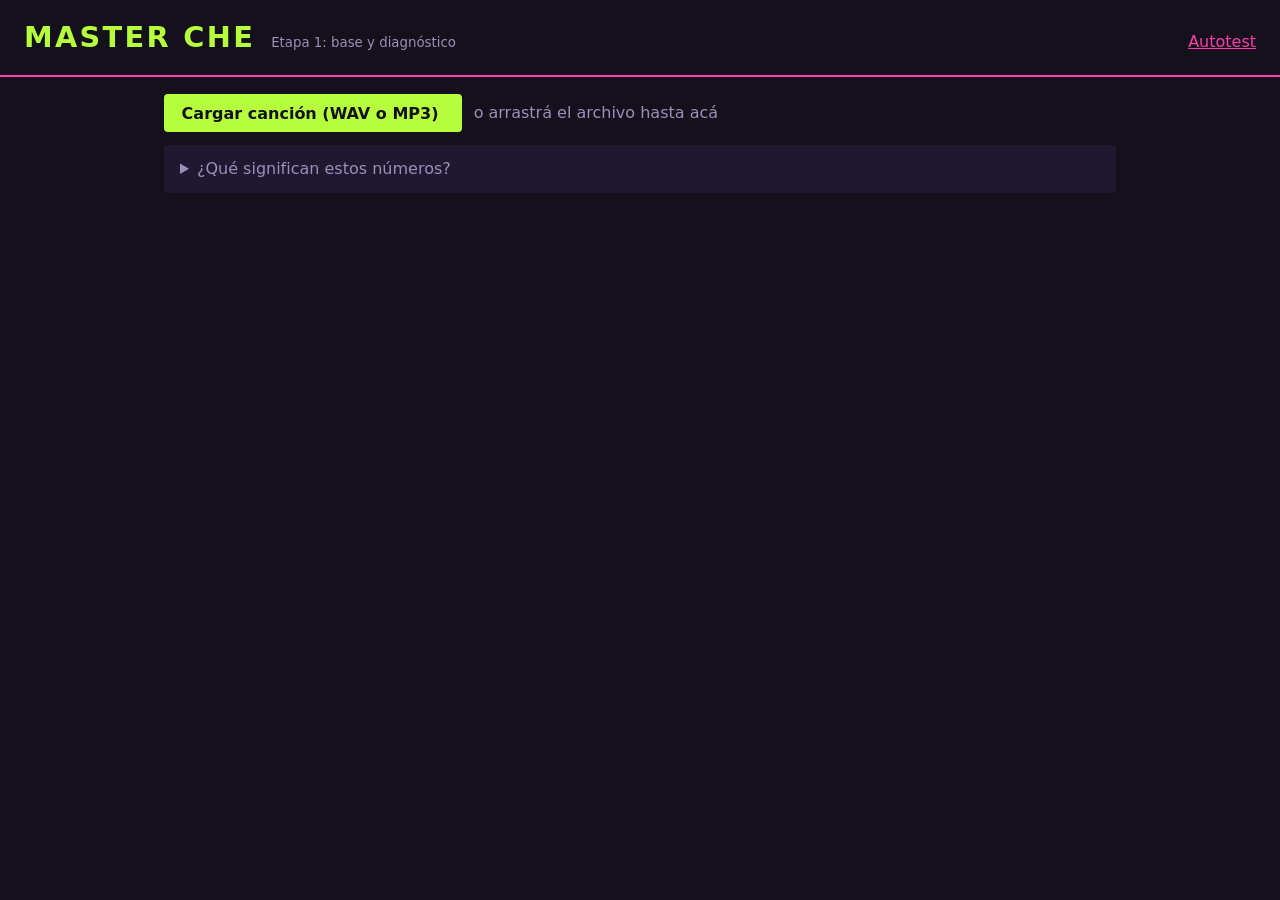
==== index.html @ 333bfa14 "Add files via upload" ====
<!doctype html>
<html lang="es">
<head>
<meta charset="utf-8">
<meta name="viewport" content="width=device-width,initial-scale=1">
<title>MASTER CHE</title>
<link rel="stylesheet" href="style.css">
</head>
<body>
<header>
  <h1>MASTER CHE</h1>
  <small>Etapa 1: base y diagnóstico</small>
  <a href="selftest.html">Autotest</a>
</header>
<main id="drop">
  <section>
    <label class="btn">Cargar canción (WAV o MP3)
      <input id="file" type="file" accept=".wav,.mp3,audio/wav,audio/mpeg" hidden>
    </label>
    <span id="name">o arrastrá el archivo hasta acá</span>
  </section>
  <section id="player" hidden>
    <button id="play" type="button">Reproducir</button>
    <span id="time">0:00 / 0:00</span>
    <div id="wavebox"><canvas id="wave"></canvas><div id="head"></div></div>
    <dl id="info"></dl>
  </section>
  <details>
    <summary>¿Qué significan estos números?</summary>
    <p><b>dBFS</b>: escala del audio digital. 0 dBFS es el máximo posible; cuanto más negativo, más bajo suena. Por ejemplo, −6 dBFS es la mitad de amplitud.</p>
    <p><b>Pico</b>: la muestra más alta de la canción. Cerca de 0 deja poco margen para procesar.</p>
    <p><b>RMS</b>: nivel medio de toda la canción. Se parece a "qué tan fuerte suena en promedio".</p>
    <p><b>Muestras en el tope</b>: cuántas muestras tocan el máximo. Si son muchas, es probable que haya clipping (recorte, distorsión digital).</p>
    <p>Tu archivo original nunca se modifica: todo ocurre en la memoria del navegador.</p>
  </details>
</main>
<script type="module" src="main.js"></script>
</body>
</html>
---- style.css ----
:root {
  --bg: #14101c; --bg2: #1f1830; --fg: #efeaff; --muted: #9a90b8;
  --accent: #b6ff3c; --accent2: #ff3cac; --bad: #ff5a5a; --warn: #ffc83c;
  --font: system-ui, "Segoe UI", sans-serif;
}
* { box-sizing: border-box; }
body { margin: 0; background: var(--bg); color: var(--fg); font: 16px/1.5 var(--font); }
header { display: flex; gap: 1rem; align-items: baseline; padding: 1rem 1.5rem; border-bottom: 2px solid var(--accent2); }
h1 { margin: 0; font-size: 1.8rem; letter-spacing: .08em; color: var(--accent); }
header small { color: var(--muted); flex: 1; }
a { color: var(--accent2); }
main { max-width: 1000px; margin: 0 auto; padding: 1.5rem; display: grid; gap: 1.25rem; }
.btn, button { background: var(--accent); color: #14101c; border: 0; padding: .6rem 1.1rem; font: inherit; font-weight: 700; cursor: pointer; border-radius: 4px; }
.btn:focus-within, button:focus-visible { outline: 3px solid var(--accent2); outline-offset: 2px; }
#name, #time { color: var(--muted); margin-left: .75rem; }
#wavebox { position: relative; margin: 1rem 0; cursor: pointer; }
#wave { width: 100%; height: 180px; display: block; border-radius: 4px; }
#head { position: absolute; top: 0; bottom: 0; width: 2px; background: var(--accent2); left: 0; pointer-events: none; }
dl { display: grid; grid-template-columns: max-content 1fr; gap: .3rem 1.25rem; margin: 0; }
dt { color: var(--muted); } dd { margin: 0; font-variant-numeric: tabular-nums; }
details { background: var(--bg2); padding: .75rem 1rem; border-radius: 4px; color: var(--muted); }
#drop.over { outline: 3px dashed var(--accent); }
ul#out { list-style: none; padding: 0; display: grid; gap: .5rem; }
#out li { background: var(--bg2); padding: .6rem .9rem; border-left: 5px solid var(--muted); }
#out .ok { border-color: var(--accent); } #out .bad { border-color: var(--bad); } #out .warn { border-color: var(--warn); }
@media (prefers-reduced-motion: reduce) { * { transition: none !important; } }
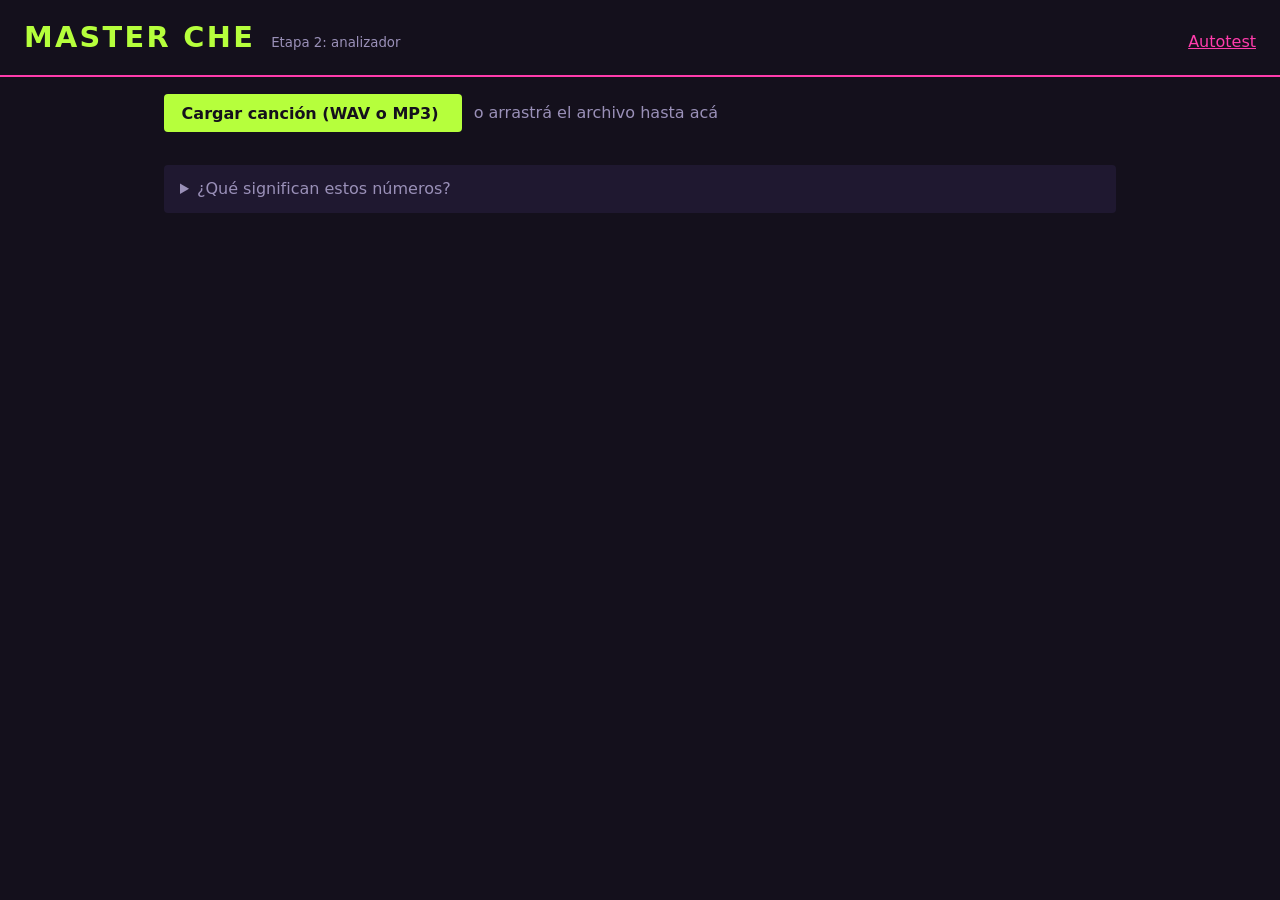
==== commit e596f337: "Add files via upload" ====
--- a/index.html
+++ b/index.html
@@ -9,7 +9,7 @@
 <body>
 <header>
   <h1>MASTER CHE</h1>
-  <small>Etapa 1: base y diagnóstico</small>
+  <small>Etapa 2: analizador</small>
   <a href="selftest.html">Autotest</a>
 </header>
 <main id="drop">
@@ -25,6 +25,7 @@
     <div id="wavebox"><canvas id="wave"></canvas><div id="head"></div></div>
     <dl id="info"></dl>
   </section>
+  <section id="analysis"></section>
   <details>
     <summary>¿Qué significan estos números?</summary>
     <p><b>dBFS</b>: escala del audio digital. 0 dBFS es el máximo posible; cuanto más negativo, más bajo suena. Por ejemplo, −6 dBFS es la mitad de amplitud.</p>
--- a/style.css
+++ b/style.css
@@ -24,3 +24,10 @@
 #out li { background: var(--bg2); padding: .6rem .9rem; border-left: 5px solid var(--muted); }
 #out .ok { border-color: var(--accent); } #out .bad { border-color: var(--bad); } #out .warn { border-color: var(--warn); }
 @media (prefers-reduced-motion: reduce) { * { transition: none !important; } }
+h2, h3 { margin: 1rem 0 .4rem; } h3 { font-size: 1rem; color: var(--accent2); }
+.hint { color: var(--muted); display: block; font-size: .8rem; }
+#analysis dl { grid-template-columns: max-content 1fr; }
+.bar { display: grid; grid-template-columns: 14rem 1fr 4.5rem; gap: .75rem; align-items: center; margin: .25rem 0; }
+.bar i { display: block; height: 14px; background: var(--accent); border-radius: 2px; }
+.bar b { text-align: right; font-weight: 400; font-variant-numeric: tabular-nums; }
+@media (max-width: 640px) { .bar { grid-template-columns: 1fr 4.5rem; } .bar i { grid-column: 1 / 3; } }
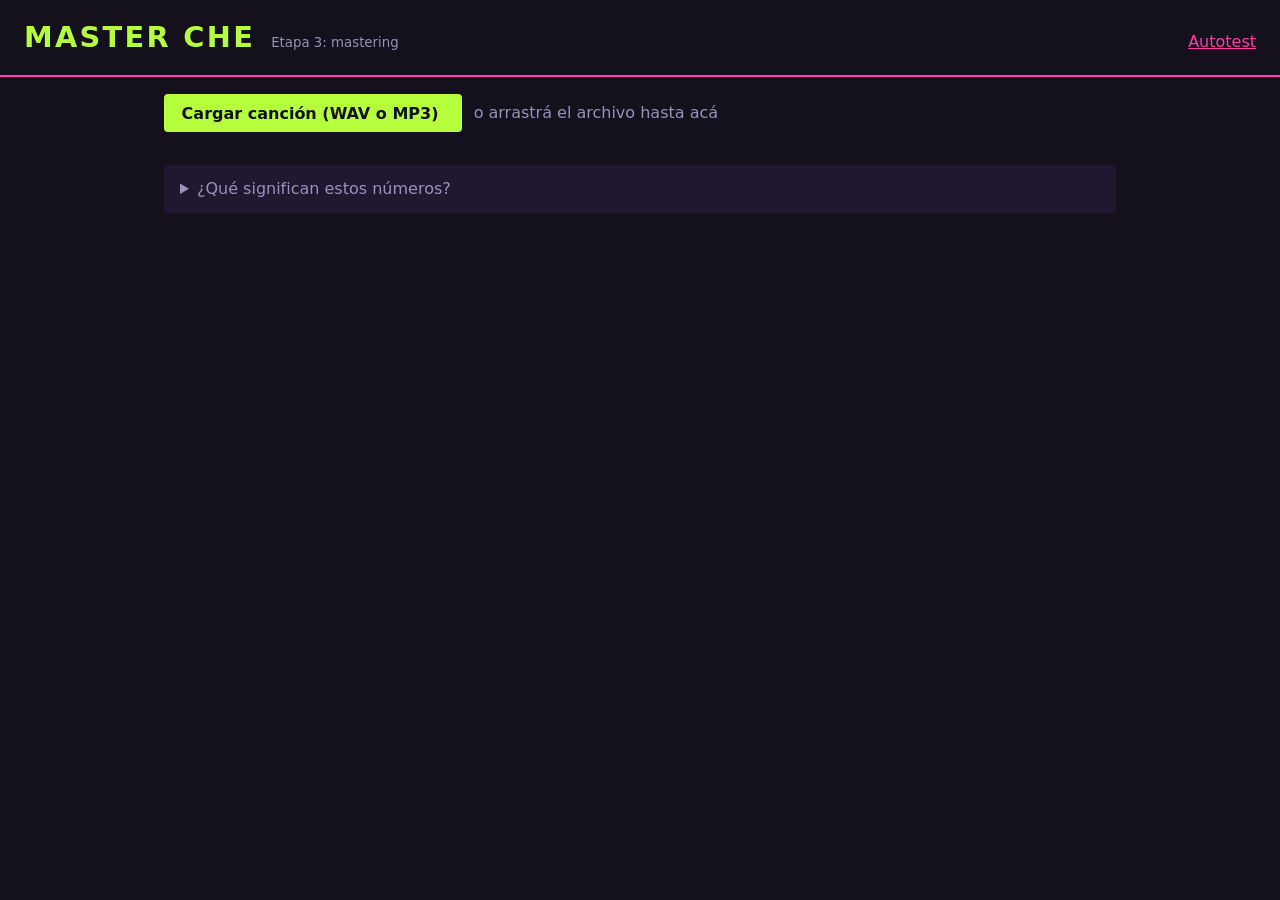
==== commit 470e9fad: "Add files via upload" ====
--- a/index.html
+++ b/index.html
@@ -9,7 +9,7 @@
 <body>
 <header>
   <h1>MASTER CHE</h1>
-  <small>Etapa 2: analizador</small>
+  <small>Etapa 3: mastering</small>
   <a href="selftest.html">Autotest</a>
 </header>
 <main id="drop">
@@ -26,6 +26,7 @@
     <dl id="info"></dl>
   </section>
   <section id="analysis"></section>
+  <section id="mastering" hidden></section>
   <details>
     <summary>¿Qué significan estos números?</summary>
     <p><b>dBFS</b>: escala del audio digital. 0 dBFS es el máximo posible; cuanto más negativo, más bajo suena. Por ejemplo, −6 dBFS es la mitad de amplitud.</p>
--- a/style.css
+++ b/style.css
@@ -31,3 +31,10 @@
 .bar i { display: block; height: 14px; background: var(--accent); border-radius: 2px; }
 .bar b { text-align: right; font-weight: 400; font-variant-numeric: tabular-nums; }
 @media (max-width: 640px) { .bar { grid-template-columns: 1fr 4.5rem; } .bar i { grid-column: 1 / 3; } }
+.ctl { display: grid; grid-template-columns: 15rem 1fr 6.5rem; gap: .75rem; align-items: center; margin: .2rem 0; }
+.ctl input { accent-color: var(--accent); width: 100%; } .ctl b { text-align: right; font-weight: 400; font-variant-numeric: tabular-nums; }
+.bar2 { display: flex; flex-wrap: wrap; gap: .6rem; align-items: center; margin: .75rem 0; }
+button.sec { background: var(--bg2); color: var(--fg); outline: 1px solid var(--muted); } button:disabled { opacity: .5; cursor: wait; }
+.chk { color: var(--muted); } select { font: inherit; padding: .5rem; background: var(--bg2); color: var(--fg); border: 1px solid var(--muted); border-radius: 4px; }
+table.cmp { border-collapse: collapse; width: 100%; max-width: 640px; font-variant-numeric: tabular-nums; } .cmp th, .cmp td { text-align: right; padding: .3rem .6rem; border-bottom: 1px solid var(--bg2); } .cmp th:first-child, .cmp td:first-child { text-align: left; color: var(--muted); }
+@media (max-width: 640px) { .ctl { grid-template-columns: 1fr 6.5rem; } .ctl input { grid-column: 1 / 3; } }
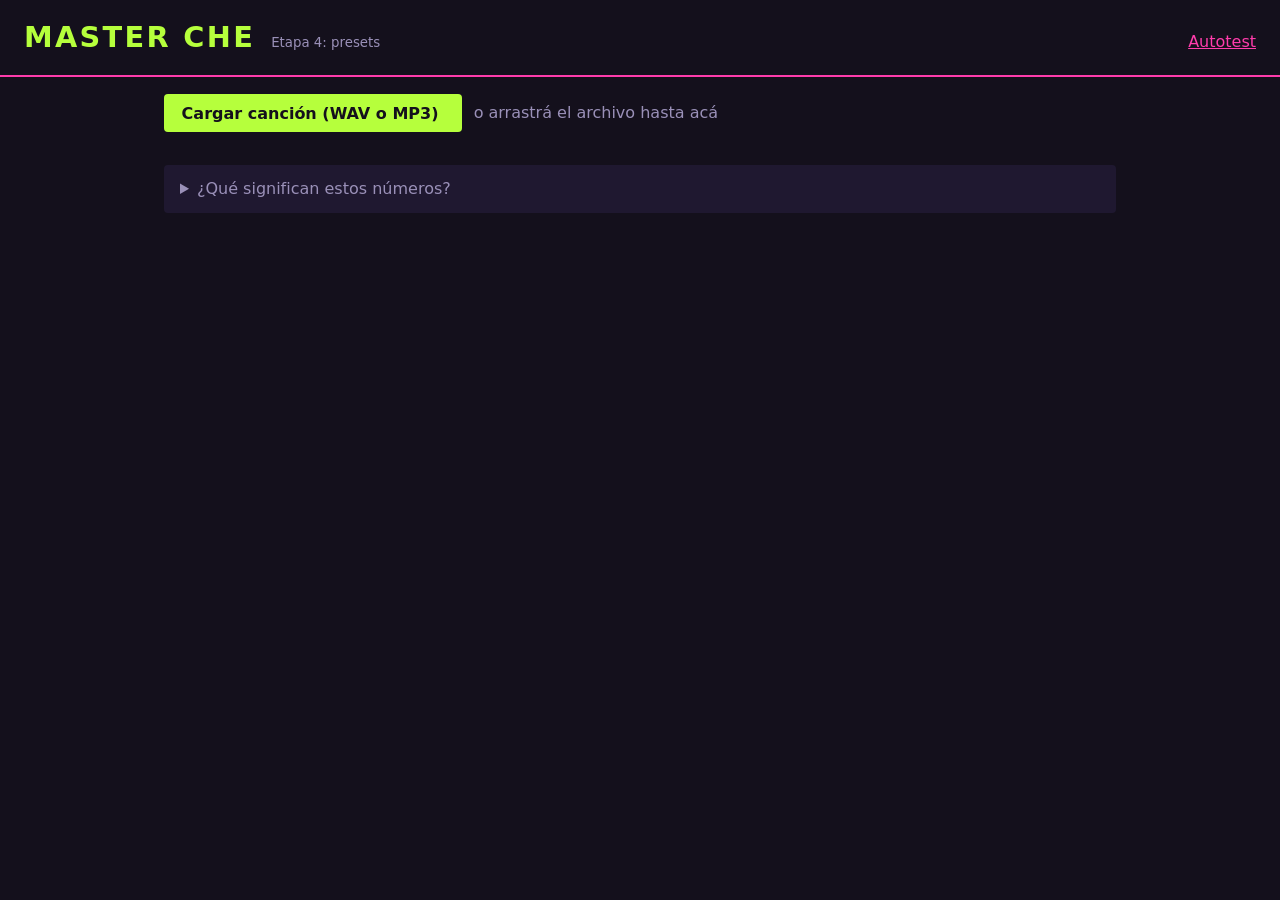
==== commit 5e83a69f: "Add files via upload" ====
--- a/index.html
+++ b/index.html
@@ -9,7 +9,7 @@
 <body>
 <header>
   <h1>MASTER CHE</h1>
-  <small>Etapa 3: mastering</small>
+  <small>Etapa 4: presets</small>
   <a href="selftest.html">Autotest</a>
 </header>
 <main id="drop">
--- a/style.css
+++ b/style.css
@@ -38,3 +38,4 @@
 .chk { color: var(--muted); } select { font: inherit; padding: .5rem; background: var(--bg2); color: var(--fg); border: 1px solid var(--muted); border-radius: 4px; }
 table.cmp { border-collapse: collapse; width: 100%; max-width: 640px; font-variant-numeric: tabular-nums; } .cmp th, .cmp td { text-align: right; padding: .3rem .6rem; border-bottom: 1px solid var(--bg2); } .cmp th:first-child, .cmp td:first-child { text-align: left; color: var(--muted); }
 @media (max-width: 640px) { .ctl { grid-template-columns: 1fr 6.5rem; } .ctl input { grid-column: 1 / 3; } }
+#mastering select { min-width: 16rem; }
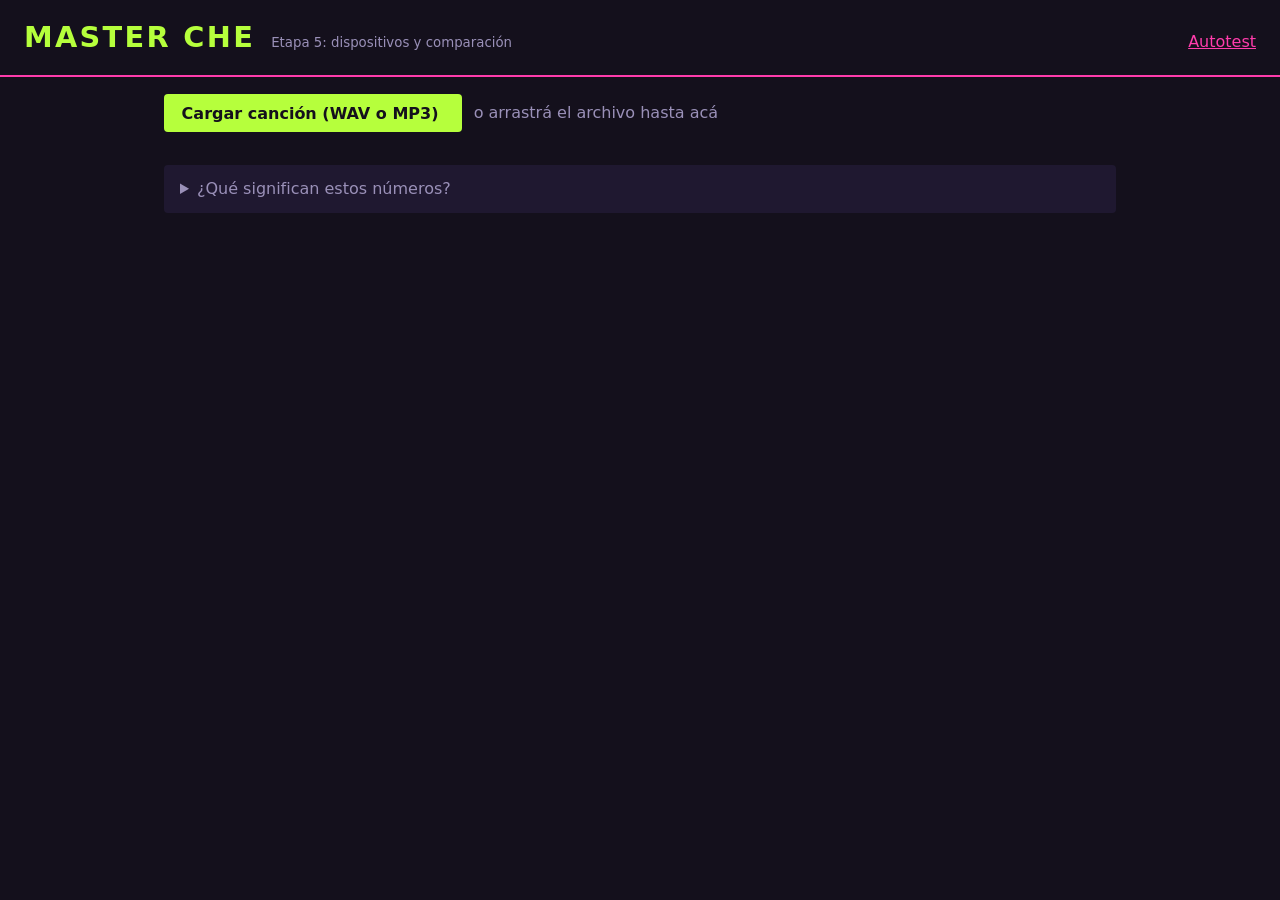
==== commit 042a0f70: "Add files via upload" ====
--- a/index.html
+++ b/index.html
@@ -9,7 +9,7 @@
 <body>
 <header>
   <h1>MASTER CHE</h1>
-  <small>Etapa 4: presets</small>
+  <small>Etapa 5: dispositivos y comparación</small>
   <a href="selftest.html">Autotest</a>
 </header>
 <main id="drop">
@@ -25,8 +25,9 @@
     <div id="wavebox"><canvas id="wave"></canvas><div id="head"></div></div>
     <dl id="info"></dl>
   </section>
+  <section id="compare" hidden></section>
+  <section id="mastering" hidden></section>
   <section id="analysis"></section>
-  <section id="mastering" hidden></section>
   <details>
     <summary>¿Qué significan estos números?</summary>
     <p><b>dBFS</b>: escala del audio digital. 0 dBFS es el máximo posible; cuanto más negativo, más bajo suena. Por ejemplo, −6 dBFS es la mitad de amplitud.</p>
--- a/style.css
+++ b/style.css
@@ -36,6 +36,7 @@
 .bar2 { display: flex; flex-wrap: wrap; gap: .6rem; align-items: center; margin: .75rem 0; }
 button.sec { background: var(--bg2); color: var(--fg); outline: 1px solid var(--muted); } button:disabled { opacity: .5; cursor: wait; }
 .chk { color: var(--muted); } select { font: inherit; padding: .5rem; background: var(--bg2); color: var(--fg); border: 1px solid var(--muted); border-radius: 4px; }
-table.cmp { border-collapse: collapse; width: 100%; max-width: 640px; font-variant-numeric: tabular-nums; } .cmp th, .cmp td { text-align: right; padding: .3rem .6rem; border-bottom: 1px solid var(--bg2); } .cmp th:first-child, .cmp td:first-child { text-align: left; color: var(--muted); }
+table.cmp { border-collapse: collapse; min-width: 560px; font-variant-numeric: tabular-nums; } .cmp th, .cmp td { text-align: right; padding: .3rem .6rem; border-bottom: 1px solid var(--bg2); } .cmp th:first-child, .cmp td:first-child { text-align: left; color: var(--muted); }
 @media (max-width: 640px) { .ctl { grid-template-columns: 1fr 6.5rem; } .ctl input { grid-column: 1 / 3; } }
 #mastering select { min-width: 16rem; }
+.scroll { overflow-x: auto; }
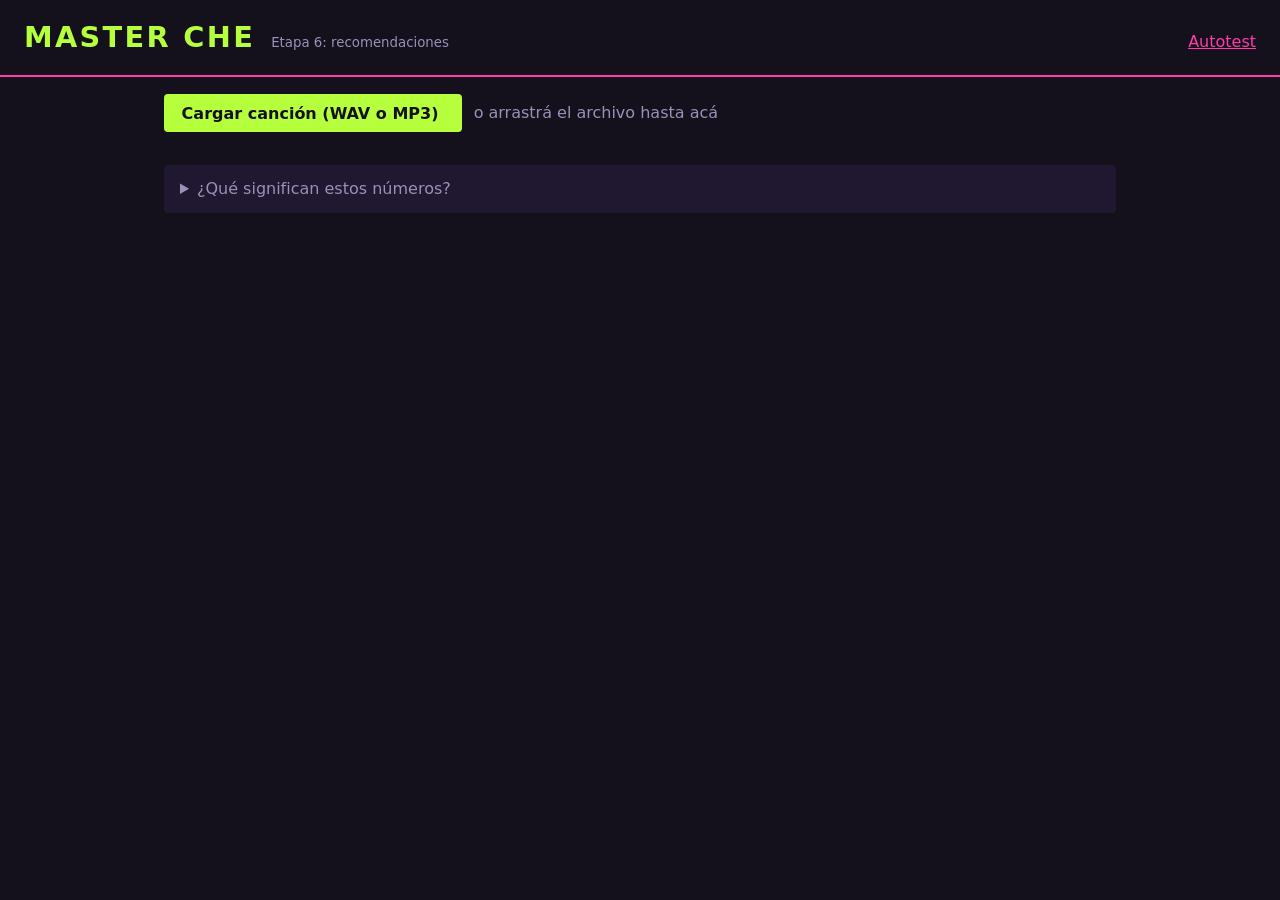
==== commit 51e93268: "Add files via upload" ====
--- a/index.html
+++ b/index.html
@@ -9,7 +9,7 @@
 <body>
 <header>
   <h1>MASTER CHE</h1>
-  <small>Etapa 5: dispositivos y comparación</small>
+  <small>Etapa 6: recomendaciones</small>
   <a href="selftest.html">Autotest</a>
 </header>
 <main id="drop">
--- a/style.css
+++ b/style.css
@@ -40,3 +40,5 @@
 @media (max-width: 640px) { .ctl { grid-template-columns: 1fr 6.5rem; } .ctl input { grid-column: 1 / 3; } }
 #mastering select { min-width: 16rem; }
 .scroll { overflow-x: auto; }
+.rec { background: var(--bg2); border-left: 5px solid var(--muted); padding: .6rem .9rem; margin: .6rem 0; } .rec.warn { border-color: var(--warn); } .rec.info { border-color: var(--accent2); }
+.rec p { margin: .25rem 0; } .rec .k { color: var(--muted); } .guide p { margin: .4rem 0; }
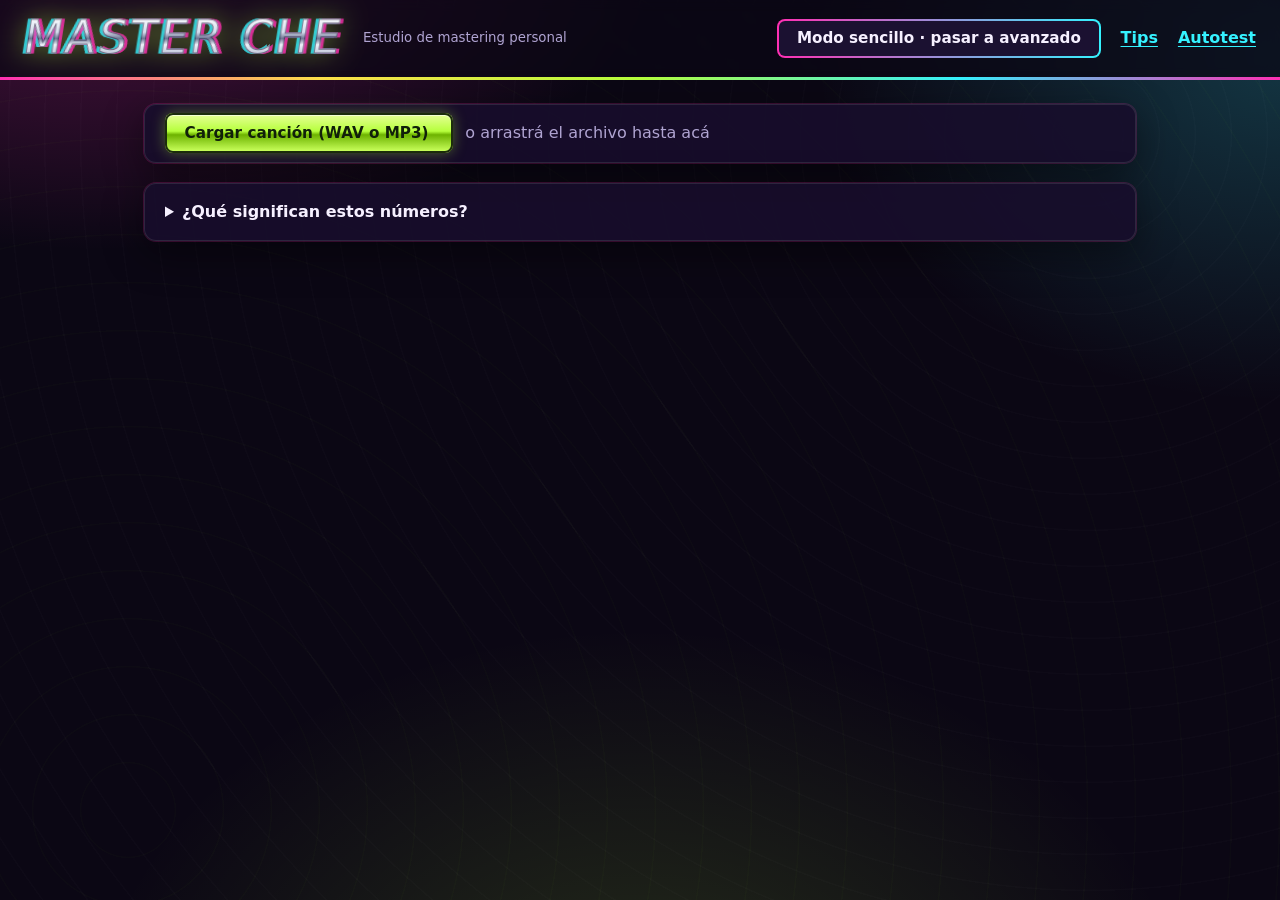
==== commit 5eb78377: "Add files via upload" ====
--- a/index.html
+++ b/index.html
@@ -9,7 +9,9 @@
 <body>
 <header>
   <h1>MASTER CHE</h1>
-  <small>Etapa 6: recomendaciones</small>
+  <small>Estudio de mastering personal</small>
+  <button id="mode" class="sec" type="button" title="Cambia entre el modo sencillo y el avanzado"></button>
+  <a href="tips.html">Tips</a>
   <a href="selftest.html">Autotest</a>
 </header>
 <main id="drop">
@@ -27,7 +29,7 @@
   </section>
   <section id="compare" hidden></section>
   <section id="mastering" hidden></section>
-  <section id="analysis"></section>
+  <section id="analysis" class="adv"></section>
   <details>
     <summary>¿Qué significan estos números?</summary>
     <p><b>dBFS</b>: escala del audio digital. 0 dBFS es el máximo posible; cuanto más negativo, más bajo suena. Por ejemplo, −6 dBFS es la mitad de amplitud.</p>
--- a/style.css
+++ b/style.css
@@ -1,44 +1,89 @@
+/* MASTER CHE: tema ácido-cromado-psicodélico. La estética vive en las variables y en este archivo; no toca la lógica. */
 :root {
-  --bg: #14101c; --bg2: #1f1830; --fg: #efeaff; --muted: #9a90b8;
-  --accent: #b6ff3c; --accent2: #ff3cac; --bad: #ff5a5a; --warn: #ffc83c;
-  --font: system-ui, "Segoe UI", sans-serif;
+  --bg: #0b0714; --bg2: #1b1131; --panel: rgba(24, 14, 44, .9); --fg: #f6f0ff; --muted: #b0a4d2;
+  --accent: #b6ff3c; --accent2: #ff2fb3; --cyan: #35f2ff; --gold: #ffe14a; --bad: #ff5a5a; --warn: #ffe14a;
+  --display: "Arial Black", Impact, "Segoe UI Black", system-ui, sans-serif; --font: "Segoe UI", system-ui, sans-serif;
+  --chrome: linear-gradient(180deg, #ffffff 0%, #d4dbec 36%, #6d7592 50%, #eef1fa 64%, #9ba4c0 100%);
 }
 * { box-sizing: border-box; }
-body { margin: 0; background: var(--bg); color: var(--fg); font: 16px/1.5 var(--font); }
-header { display: flex; gap: 1rem; align-items: baseline; padding: 1rem 1.5rem; border-bottom: 2px solid var(--accent2); }
-h1 { margin: 0; font-size: 1.8rem; letter-spacing: .08em; color: var(--accent); }
-header small { color: var(--muted); flex: 1; }
-a { color: var(--accent2); }
-main { max-width: 1000px; margin: 0 auto; padding: 1.5rem; display: grid; gap: 1.25rem; }
-.btn, button { background: var(--accent); color: #14101c; border: 0; padding: .6rem 1.1rem; font: inherit; font-weight: 700; cursor: pointer; border-radius: 4px; }
-.btn:focus-within, button:focus-visible { outline: 3px solid var(--accent2); outline-offset: 2px; }
+body {
+  margin: 0; color: var(--fg); font: 16px/1.55 var(--font); min-height: 100vh; background-color: var(--bg);
+  background-image: radial-gradient(900px 520px at 8% -8%, rgba(255, 47, 179, .30), transparent 62%), radial-gradient(800px 600px at 100% 6%, rgba(53, 242, 255, .20), transparent 58%), radial-gradient(900px 700px at 50% 118%, rgba(182, 255, 60, .16), transparent 62%);
+  background-attachment: fixed;
+}
+body::before { /* ondas concéntricas muy tenues */
+  content: ""; position: fixed; inset: 0; pointer-events: none; opacity: .5; z-index: 0;
+  background: repeating-radial-gradient(circle at 85% 15%, transparent 0 34px, rgba(255, 255, 255, .035) 35px 36px), repeating-radial-gradient(circle at 10% 90%, transparent 0 46px, rgba(182, 255, 60, .04) 47px 48px);
+}
+header, main { position: relative; z-index: 1; }
+header { display: flex; flex-wrap: wrap; gap: .5rem 1.25rem; align-items: center; padding: 1rem 1.5rem; border-bottom: 3px solid transparent; border-image: linear-gradient(90deg, var(--accent2), var(--gold), var(--accent), var(--cyan), var(--accent2)) 1; background: rgba(11, 7, 20, .75); backdrop-filter: blur(6px); }
+header small { color: var(--muted); flex: 1; min-width: 12rem; }
+header a { font-weight: 700; }
+h1 {
+  margin: 0; font: 400 clamp(1.9rem, 4vw, 2.8rem)/1 var(--display); letter-spacing: .06em; transform: skewX(-9deg); text-transform: uppercase;
+  background: var(--chrome); -webkit-background-clip: text; background-clip: text; color: transparent; -webkit-text-stroke: 1px rgba(20, 10, 40, .5);
+  filter: drop-shadow(3px 0 0 rgba(255, 47, 179, .8)) drop-shadow(-3px 0 0 rgba(53, 242, 255, .8)) drop-shadow(0 0 14px rgba(182, 255, 60, .45));
+}
+a { color: var(--cyan); text-underline-offset: 3px; } a:hover { color: var(--accent); }
+main { max-width: 1040px; margin: 0 auto; padding: 1.5rem; display: grid; gap: 1.25rem; }
+main > section, main > details, #drop > section {
+  background: var(--panel); border: 1px solid rgba(255, 255, 255, .1); border-radius: 12px; padding: 1rem 1.25rem;
+  box-shadow: 0 0 0 1px rgba(255, 47, 179, .18), 0 12px 40px rgba(0, 0, 0, .45);
+}
+main > section[hidden] { display: none; }
+h2 { margin: .4rem 0 .6rem; font: 400 1.7rem/1.1 var(--display); text-transform: uppercase; letter-spacing: .04em; transform: skewX(-6deg); background: linear-gradient(90deg, var(--accent), var(--cyan) 60%, var(--accent2)); -webkit-background-clip: text; background-clip: text; color: transparent; }
+h2::before { content: "✦ "; -webkit-text-fill-color: var(--accent2); }
+h3 { margin: 1.1rem 0 .4rem; font-size: 1rem; letter-spacing: .06em; text-transform: uppercase; color: var(--accent2); display: flex; align-items: center; gap: .6rem; }
+h3::after { content: ""; flex: 1; height: 1px; background: linear-gradient(90deg, var(--accent2), transparent); }
+.btn, button {
+  background: linear-gradient(180deg, #e4ff93 0%, var(--accent) 45%, #6db300 55%, #c8ff5a 100%); color: #11200a; border: 2px solid #1c2d0c; padding: .55rem 1.1rem; font: 800 .95rem var(--font); cursor: pointer; border-radius: 8px;
+  box-shadow: 0 0 14px rgba(182, 255, 60, .35), inset 0 1px 0 rgba(255, 255, 255, .6); transition: transform .08s, box-shadow .15s;
+}
+.btn:hover, button:hover:not(:disabled) { transform: translateY(-1px); box-shadow: 0 0 22px rgba(182, 255, 60, .6), inset 0 1px 0 rgba(255, 255, 255, .6); }
+button.sec { color: var(--fg); background: linear-gradient(var(--bg2), var(--bg2)) padding-box, linear-gradient(90deg, var(--accent2), var(--cyan)) border-box; border: 2px solid transparent; box-shadow: none; font-weight: 700; }
+button.sec:hover:not(:disabled) { box-shadow: 0 0 16px rgba(53, 242, 255, .45); }
+button:disabled { opacity: .5; cursor: not-allowed; }
+.btn:focus-within, button:focus-visible, select:focus-visible, input:focus-visible, a:focus-visible, summary:focus-visible { outline: 3px solid var(--cyan); outline-offset: 2px; }
 #name, #time { color: var(--muted); margin-left: .75rem; }
-#wavebox { position: relative; margin: 1rem 0; cursor: pointer; }
-#wave { width: 100%; height: 180px; display: block; border-radius: 4px; }
-#head { position: absolute; top: 0; bottom: 0; width: 2px; background: var(--accent2); left: 0; pointer-events: none; }
+#wavebox { position: relative; margin: 1rem 0; cursor: pointer; border-radius: 8px; box-shadow: 0 0 0 1px rgba(53, 242, 255, .35), 0 0 24px rgba(255, 47, 179, .2); }
+#wave { width: 100%; height: 180px; display: block; border-radius: 8px; }
+#head { position: absolute; top: 0; bottom: 0; width: 3px; left: 0; pointer-events: none; background: #fff; box-shadow: 0 0 10px var(--accent2), 0 0 20px var(--accent2); }
 dl { display: grid; grid-template-columns: max-content 1fr; gap: .3rem 1.25rem; margin: 0; }
 dt { color: var(--muted); } dd { margin: 0; font-variant-numeric: tabular-nums; }
-details { background: var(--bg2); padding: .75rem 1rem; border-radius: 4px; color: var(--muted); }
-#drop.over { outline: 3px dashed var(--accent); }
+details { background: rgba(255, 255, 255, .04); padding: .6rem 1rem; border-radius: 8px; color: var(--muted); }
+details > summary { cursor: pointer; font-weight: 700; color: var(--fg); }
+#drop.over { outline: 3px dashed var(--accent); outline-offset: -6px; }
+.hint { color: var(--muted); display: block; font-size: .82rem; }
 ul#out { list-style: none; padding: 0; display: grid; gap: .5rem; }
-#out li { background: var(--bg2); padding: .6rem .9rem; border-left: 5px solid var(--muted); }
+#out li { background: var(--bg2); padding: .6rem .9rem; border-left: 5px solid var(--muted); border-radius: 0 8px 8px 0; }
 #out .ok { border-color: var(--accent); } #out .bad { border-color: var(--bad); } #out .warn { border-color: var(--warn); }
-@media (prefers-reduced-motion: reduce) { * { transition: none !important; } }
-h2, h3 { margin: 1rem 0 .4rem; } h3 { font-size: 1rem; color: var(--accent2); }
-.hint { color: var(--muted); display: block; font-size: .8rem; }
-#analysis dl { grid-template-columns: max-content 1fr; }
 .bar { display: grid; grid-template-columns: 14rem 1fr 4.5rem; gap: .75rem; align-items: center; margin: .25rem 0; }
-.bar i { display: block; height: 14px; background: var(--accent); border-radius: 2px; }
+.bar i { display: block; height: 14px; border-radius: 7px; background: linear-gradient(90deg, var(--accent), var(--cyan) 60%, var(--accent2)); box-shadow: 0 0 10px rgba(53, 242, 255, .35); }
 .bar b { text-align: right; font-weight: 400; font-variant-numeric: tabular-nums; }
-@media (max-width: 640px) { .bar { grid-template-columns: 1fr 4.5rem; } .bar i { grid-column: 1 / 3; } }
 .ctl { display: grid; grid-template-columns: 15rem 1fr 6.5rem; gap: .75rem; align-items: center; margin: .2rem 0; }
-.ctl input { accent-color: var(--accent); width: 100%; } .ctl b { text-align: right; font-weight: 400; font-variant-numeric: tabular-nums; }
+.ctl b { text-align: right; font-weight: 400; font-variant-numeric: tabular-nums; }
+input[type=range] { -webkit-appearance: none; appearance: none; width: 100%; height: 22px; background: transparent; cursor: pointer; }
+input[type=range]::-webkit-slider-runnable-track { height: 6px; border-radius: 3px; background: linear-gradient(90deg, var(--accent2), var(--gold), var(--accent), var(--cyan)); }
+input[type=range]::-moz-range-track { height: 6px; border-radius: 3px; background: linear-gradient(90deg, var(--accent2), var(--gold), var(--accent), var(--cyan)); }
+input[type=range]::-webkit-slider-thumb { -webkit-appearance: none; width: 20px; height: 20px; margin-top: -7px; border-radius: 50%; background: radial-gradient(circle at 35% 30%, #fff, #b8c0da 40%, #5a6285 75%); border: 2px solid #12091f; box-shadow: 0 0 10px rgba(255, 47, 179, .7); }
+input[type=range]::-moz-range-thumb { width: 16px; height: 16px; border-radius: 50%; background: radial-gradient(circle at 35% 30%, #fff, #b8c0da 40%, #5a6285 75%); border: 2px solid #12091f; box-shadow: 0 0 10px rgba(255, 47, 179, .7); }
+input[type=checkbox] { accent-color: var(--accent2); width: 1.1rem; height: 1.1rem; vertical-align: middle; }
+select { font: inherit; padding: .5rem; background: var(--bg2); color: var(--fg); border: 1px solid var(--cyan); border-radius: 8px; min-width: 12rem; }
 .bar2 { display: flex; flex-wrap: wrap; gap: .6rem; align-items: center; margin: .75rem 0; }
-button.sec { background: var(--bg2); color: var(--fg); outline: 1px solid var(--muted); } button:disabled { opacity: .5; cursor: wait; }
-.chk { color: var(--muted); } select { font: inherit; padding: .5rem; background: var(--bg2); color: var(--fg); border: 1px solid var(--muted); border-radius: 4px; }
-table.cmp { border-collapse: collapse; min-width: 560px; font-variant-numeric: tabular-nums; } .cmp th, .cmp td { text-align: right; padding: .3rem .6rem; border-bottom: 1px solid var(--bg2); } .cmp th:first-child, .cmp td:first-child { text-align: left; color: var(--muted); }
-@media (max-width: 640px) { .ctl { grid-template-columns: 1fr 6.5rem; } .ctl input { grid-column: 1 / 3; } }
+.chk { color: var(--muted); }
+.scroll { overflow-x: auto; }
+table.cmp { border-collapse: collapse; min-width: 560px; font-variant-numeric: tabular-nums; }
+.cmp th, .cmp td { text-align: right; padding: .35rem .7rem; border-bottom: 1px solid rgba(255, 255, 255, .08); }
+.cmp th { color: var(--accent); } .cmp th:first-child, .cmp td:first-child { text-align: left; color: var(--muted); }
+.rec { background: rgba(255, 255, 255, .05); border-left: 6px solid var(--muted); border-radius: 0 10px 10px 0; padding: .6rem .9rem; margin: .6rem 0; }
+.rec.warn { border-color: var(--gold); } .rec.info { border-color: var(--cyan); } .rec.note { border-color: var(--accent2); }
+.rec p { margin: .25rem 0; } .rec .k { color: var(--accent); font-weight: 700; }
+.tipslink { display: inline-block; margin: .6rem 0; font-weight: 700; }
+body[data-mode="simple"] .adv { display: none !important; }
 #mastering select { min-width: 16rem; }
-.scroll { overflow-x: auto; }
-.rec { background: var(--bg2); border-left: 5px solid var(--muted); padding: .6rem .9rem; margin: .6rem 0; } .rec.warn { border-color: var(--warn); } .rec.info { border-color: var(--accent2); }
-.rec p { margin: .25rem 0; } .rec .k { color: var(--muted); } .guide p { margin: .4rem 0; }
+.tips details { margin: .5rem 0; color: var(--fg); } .tips details p, .tips details ol { color: var(--fg); margin: .4rem 0; }
+.tips summary { font-size: 1.02rem; } .tips li { margin: .3rem 0; } .gloss dt { color: var(--accent); font-weight: 700; }
+.gloss { grid-template-columns: 1fr; } .gloss dd { margin-bottom: .5rem; }
+@media (max-width: 700px) { .ctl { grid-template-columns: 1fr 6.5rem; } .ctl input { grid-column: 1 / 3; } .bar { grid-template-columns: 1fr 4.5rem; } .bar i { grid-column: 1 / 3; } }
+@media (prefers-reduced-motion: no-preference) { header { background-size: 300% 100%; } }
+@media (prefers-reduced-motion: reduce) { * { transition: none !important; animation: none !important; } }
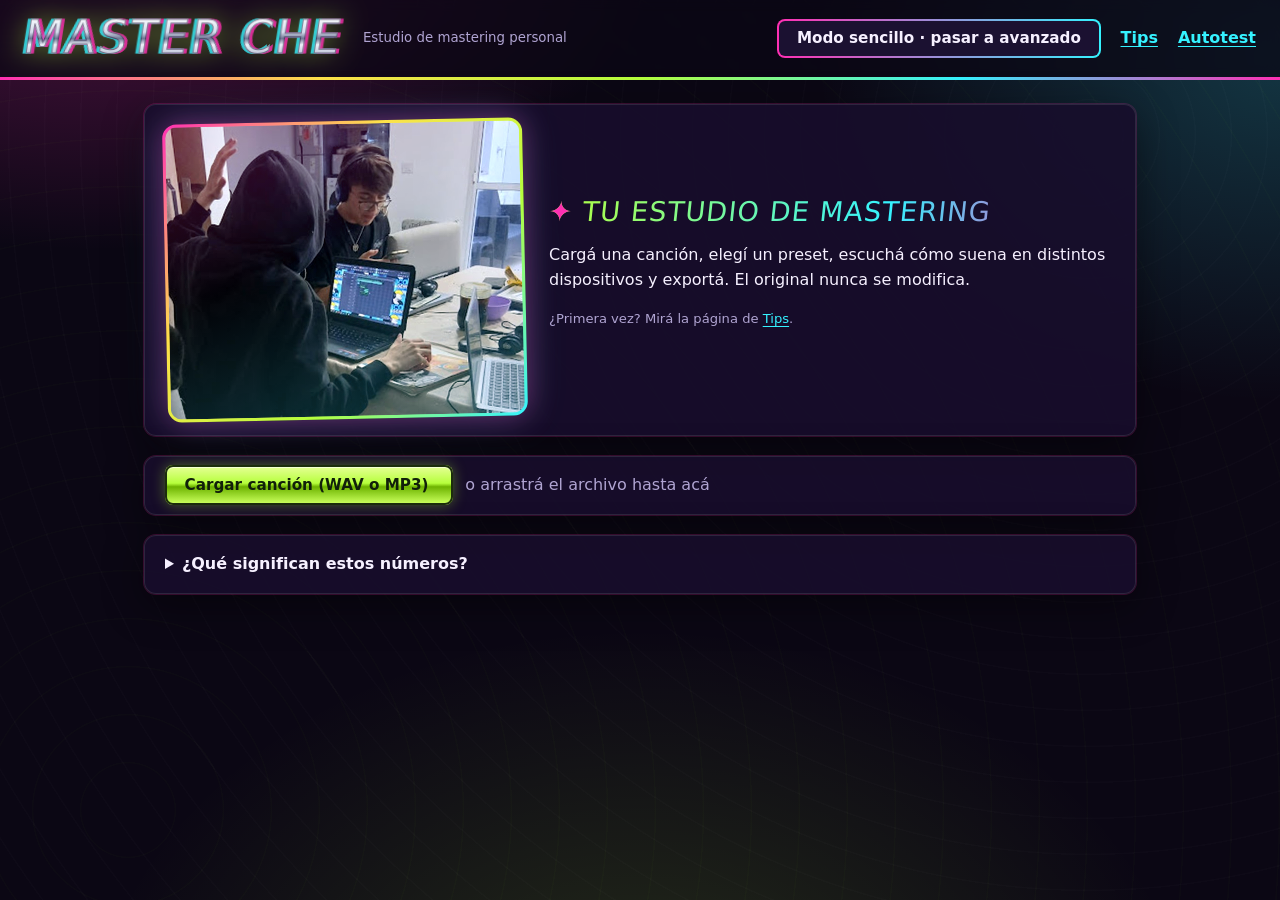
==== commit 16b25484: "Add files via upload" ====
--- a/index.html
+++ b/index.html
@@ -4,6 +4,7 @@
 <meta charset="utf-8">
 <meta name="viewport" content="width=device-width,initial-scale=1">
 <title>MASTER CHE</title>
+<link rel="icon" href="icono.png" type="image/png">
 <link rel="stylesheet" href="style.css">
 </head>
 <body>
@@ -15,6 +16,14 @@
   <a href="selftest.html">Autotest</a>
 </header>
 <main id="drop">
+  <section class="hero">
+    <div class="frame"><img src="foto.jpg" width="688" height="568" alt="Dos personas produciendo música frente a una laptop"></div>
+    <div>
+      <h2>Tu estudio de mastering</h2>
+      <p>Cargá una canción, elegí un preset, escuchá cómo suena en distintos dispositivos y exportá. El original nunca se modifica.</p>
+      <p class="hint">¿Primera vez? Mirá la página de <a href="tips.html">Tips</a>.</p>
+    </div>
+  </section>
   <section>
     <label class="btn">Cargar canción (WAV o MP3)
       <input id="file" type="file" accept=".wav,.mp3,audio/wav,audio/mpeg" hidden>
--- a/style.css
+++ b/style.css
@@ -87,3 +87,9 @@
 @media (max-width: 700px) { .ctl { grid-template-columns: 1fr 6.5rem; } .ctl input { grid-column: 1 / 3; } .bar { grid-template-columns: 1fr 4.5rem; } .bar i { grid-column: 1 / 3; } }
 @media (prefers-reduced-motion: no-preference) { header { background-size: 300% 100%; } }
 @media (prefers-reduced-motion: reduce) { * { transition: none !important; animation: none !important; } }
+.hero { display: flex; gap: 1.5rem; align-items: center; }
+.hero h2 { margin-top: 0; }
+.frame { position: relative; flex: 0 0 min(42%, 360px); border-radius: 14px; padding: 3px; background: linear-gradient(135deg, var(--accent2), var(--gold), var(--accent), var(--cyan)); box-shadow: 0 0 28px rgba(255, 47, 179, .35), 0 0 40px rgba(53, 242, 255, .2); transform: rotate(-1.2deg); }
+.frame img { display: block; width: 100%; height: auto; border-radius: 11px; filter: contrast(1.06) saturate(1.12); }
+.frame::after { content: ""; position: absolute; inset: 3px; border-radius: 11px; pointer-events: none; background: linear-gradient(160deg, rgba(255, 47, 179, .28), transparent 45%, rgba(53, 242, 255, .25)); mix-blend-mode: screen; }
+@media (max-width: 700px) { .hero { flex-direction: column; } .frame { flex-basis: auto; width: 100%; } }
